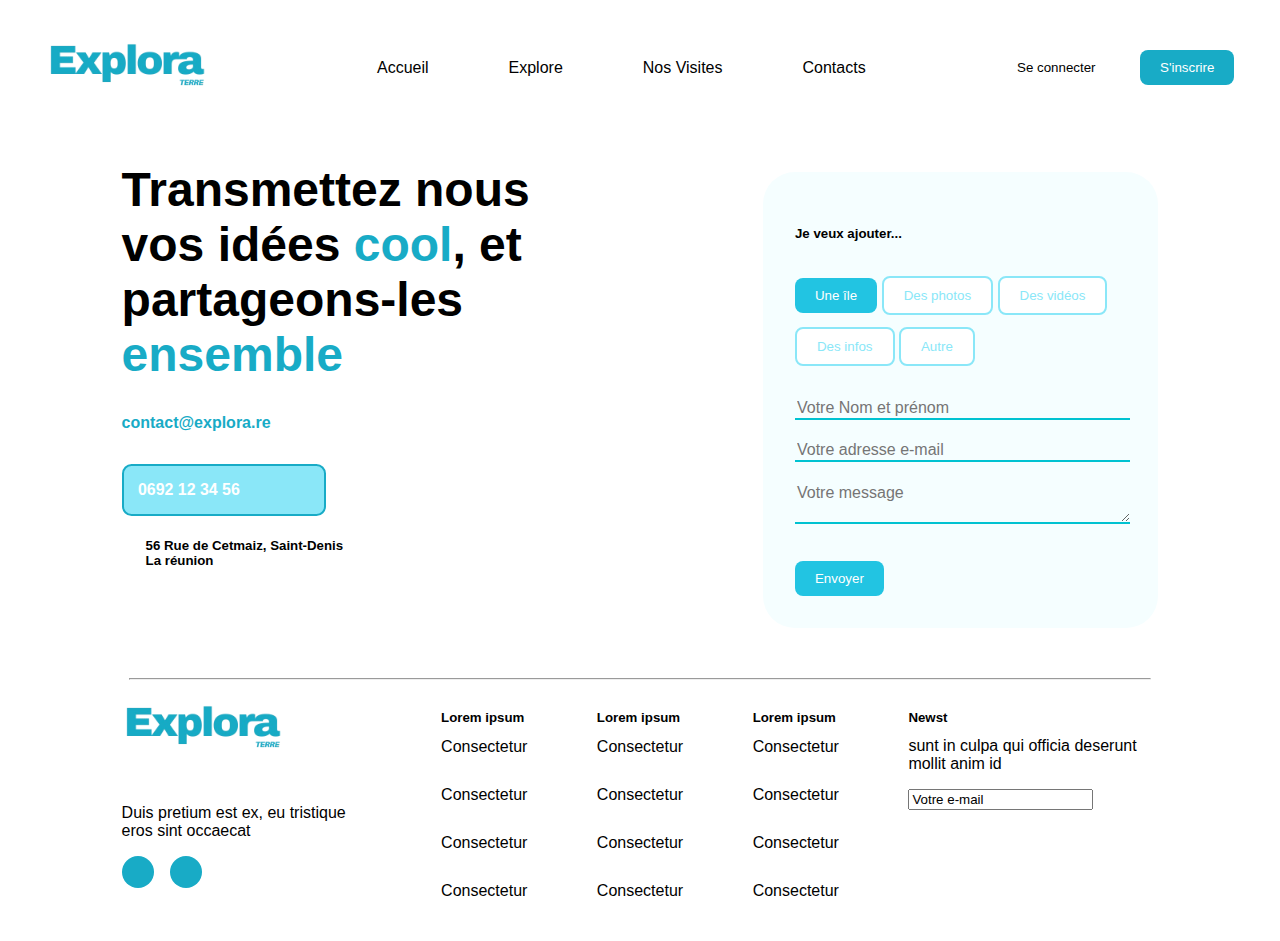
==== contacts.html @ 4995d007 "update code" ====
<!DOCTYPE html>
<html lang="fr">
  <head>
    <meta charset="UTF-8" />
    <meta name="viewport" content="width=device-width, initial-scale=1.0" />
    <title>Contacts</title>
    <link rel="stylesheet" href="css\style.css" class="css" />
    <link rel="stylesheet" href="css\header.css" class="css" />
    <link rel="stylesheet" href="css\main.css" class="css" />
    <link rel="stylesheet" href="css\contacts.css" class="css" />
    <link rel="stylesheet" href="css\bouton.css" class="css" />
    <link
      rel="stylesheet"
      href="https://cdn-uicons.flaticon.com/2.5.1/uicons-solid-rounded/css/uicons-solid-rounded.css"
    />
    <link
      rel="stylesheet"
      href="https://cdn-uicons.flaticon.com/2.5.1/uicons-bold-rounded/css/uicons-bold-rounded.css"
    />
    <link
      rel="stylesheet"
      href="https://cdn-uicons.flaticon.com/2.5.1/uicons-brands/css/uicons-brands.css"
    />
  </head>
  <body>
    <header>
      <div id="logo">
        <a href="index.html">
          <img
            src="img\Accueil\Logo Explora.png"
            alt="ceci est le logo explora"
            class="logo"
          />
        </a>
      </div>
      <nav class="nav_bar">
        <ul>
          <li><a href="index.html">Accueil</a></li>
          <li><a href="explore.html">Explore</a></li>
          <li><a href="nos_visites.html">Nos Visites</a></li>
          <li><a href="contacts.html">Contacts</a></li>
        </ul>
      </nav>

      <div id="connect">
        <button class="btn_login">Se connecter</button>
        <button class="btn_signup">S'inscrire</button>
      </div>
    </header>
    <main>
      <section class="form">
        <div class="contacts">
          <h1>
            Transmettez nous vos idées <span>cool</span>, et partageons-les
            <span>ensemble</span>
          </h1>
          <div class="mail_contact">
            <i class="fi fi-sr-envelope"></i>
            <a href="mailto:contact@explora.re">contact@explora.re</a>
          </div>
          <div class="btn btn_position">
            <i class="fi fi-br-phone-flip"></i>
            <h5>0692 12 34 56</h5>
          </div>
          <div class="text_location">
            <i class="fi fi-sr-marker"></i>
            <h5>56 Rue de Cetmaiz, Saint-Denis La réunion</h5>
          </div>
          <div class="icon-container">
            <i class="fi fi-brands-facebook"></i>
            <i class="fi fi-brands-instagram"></i>
          </div>
        </div>
        <div class="add_other">
          <h5>Je veux ajouter...</h5>
          <div class="btn_add_container">
            <button class="btn_add">Une île</button>
            <button class="btn_add white">Des photos</button>
            <button class="btn_add white">Des vidéos</button>
            <button class="btn_add white">Des infos</button>
            <button class="btn_add white">Autre</button>
          </div>
          <form class="contact-form">
            <input
              type="text"
              placeholder="Votre Nom et prénom"
              class="enough"
            />
            <input type="email" placeholder="Votre adresse e-mail" />
            <textarea placeholder="Votre message"></textarea>
            <button class="btn_add" type="submit">
              <i class="fi fi-br-paper-plane"></i> Envoyer
            </button>
          </form>
        </div>
      </section>
    </main>
    <hr />
    <footer>
      <div class="footer_block">
        <div id="logo">
          <a href="index.html">
            <img
              src="img\Accueil\Logo Explora.png"
              alt="ceci est le logo explora"
            />
          </a>
        </div>
        <p>Duis pretium est ex, eu tristique eros sint occaecat</p>
        <div class="round_block">
          <div class="round"></div>
          <div class="round"></div>
        </div>
      </div>
      <div>
        <h5>Lorem ipsum</h5>
        <ul>
          <a href="#"><li>Consectetur</li></a>
          <a href="#"><li>Consectetur</li></a>
          <a href="#"><li>Consectetur</li></a>
          <a href="#"><li>Consectetur</li></a>
        </ul>
      </div>
      <div>
        <h5>Lorem ipsum</h5>
        <ul>
          <a href="#"><li>Consectetur</li></a>
          <a href="#"><li>Consectetur</li></a>
          <a href="#"><li>Consectetur</li></a>
          <a href="#"><li>Consectetur</li></a>
        </ul>
      </div>
      <div>
        <h5>Lorem ipsum</h5>
        <ul>
          <a href="#"><li>Consectetur</li></a>
          <a href="#"><li>Consectetur</li></a>
          <a href="#"><li>Consectetur</li></a>
          <a href="#"><li>Consectetur</li></a>
        </ul>
      </div>
      <div>
        <h5>Newst</h5>
        <p>sunt in culpa qui officia deserunt mollit anim id</p>
        <input type="email" value="Votre e-mail" id="newsletter" />
      </div>
    </footer>
  </body>
</html>
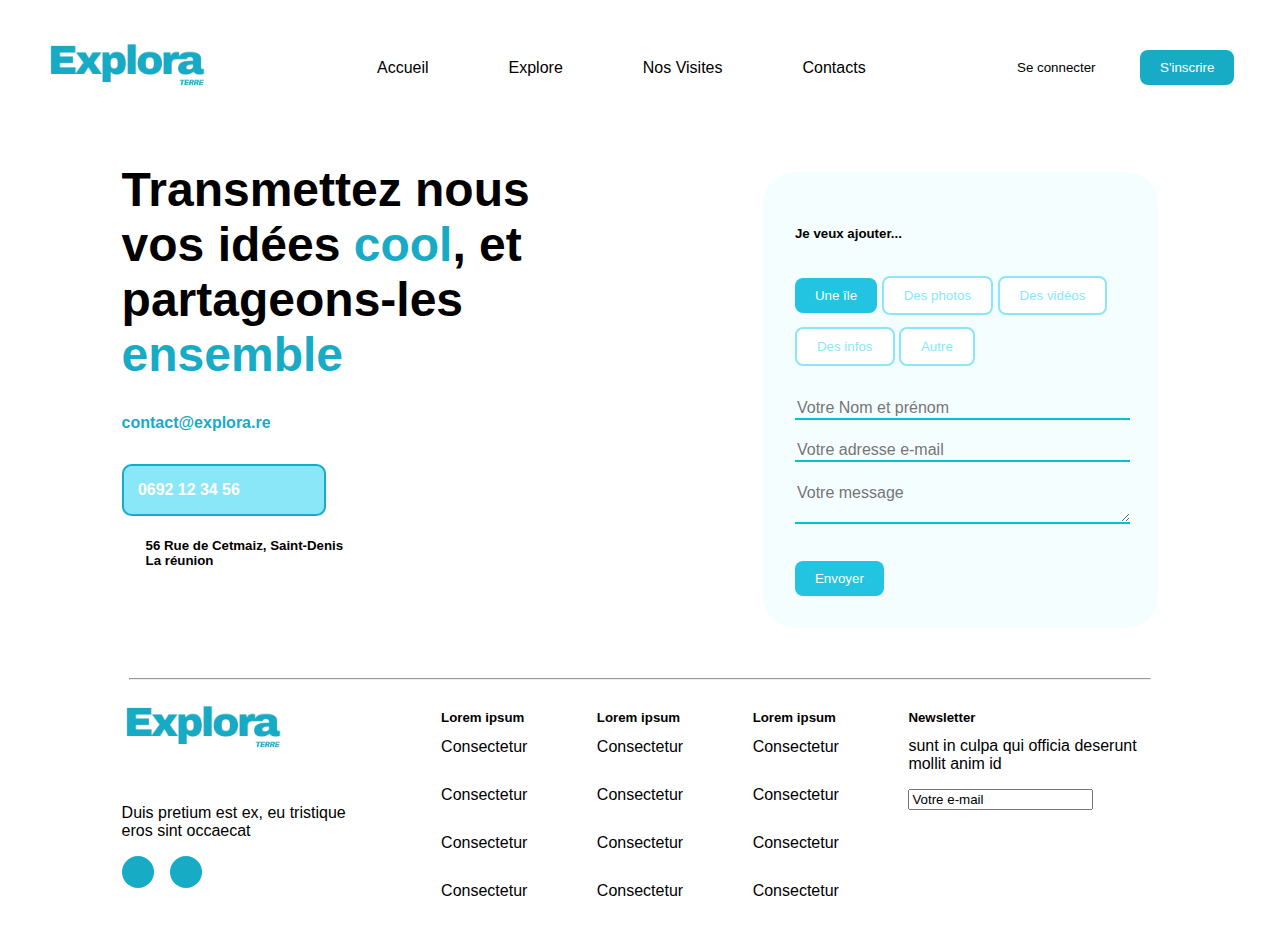
==== commit 0c0e7cce: "update code" ====
--- a/contacts.html
+++ b/contacts.html
@@ -140,7 +140,7 @@
         </ul>
       </div>
       <div>
-        <h5>Newst</h5>
+        <h5>Newsletter</h5>
         <p>sunt in culpa qui officia deserunt mollit anim id</p>
         <input type="email" value="Votre e-mail" id="newsletter" />
       </div>
